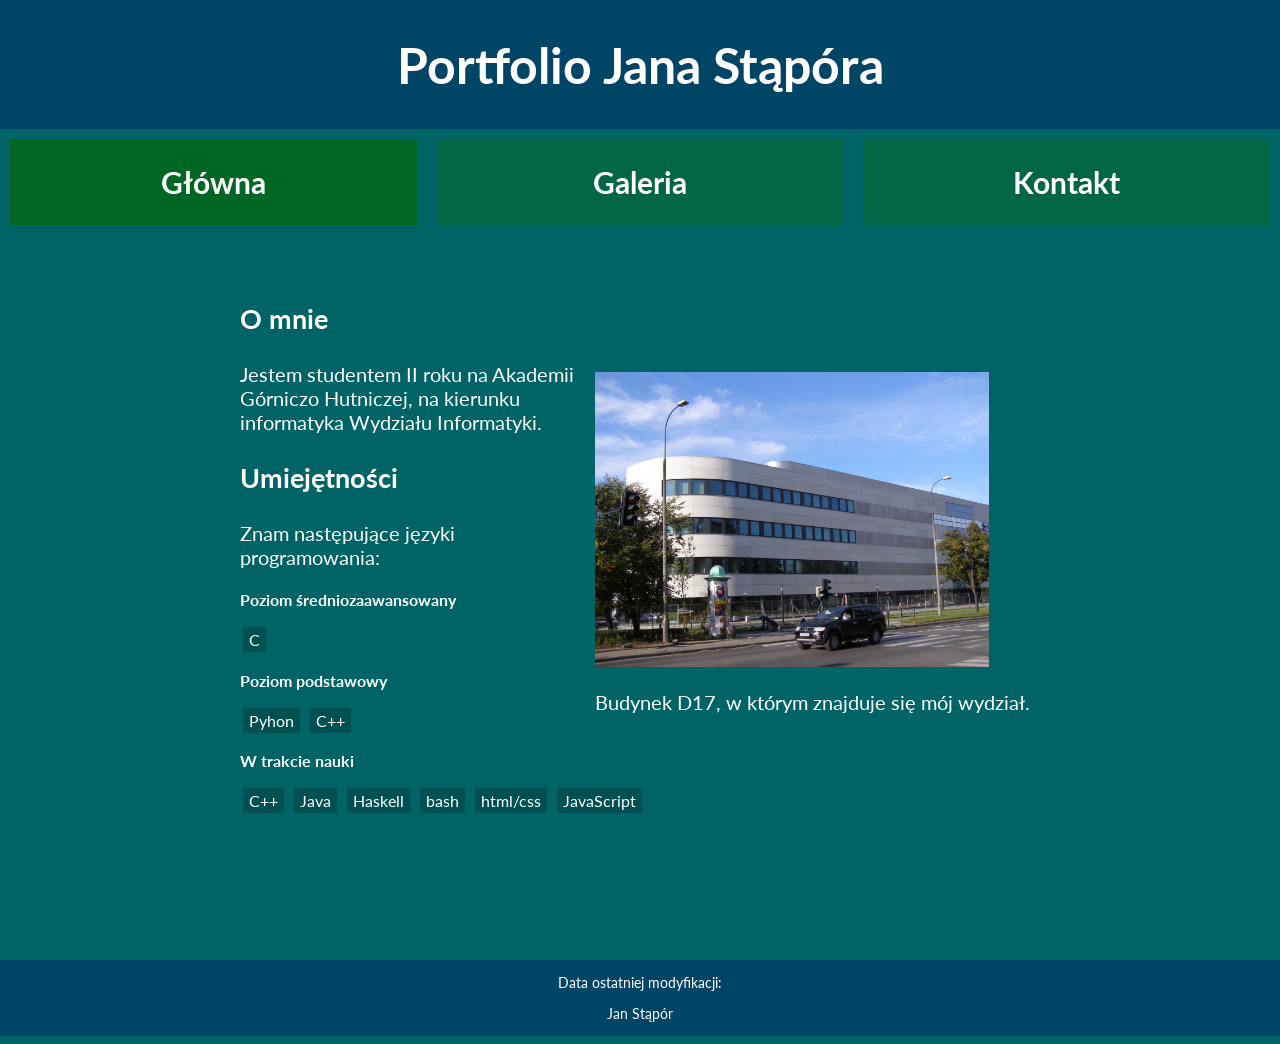
==== lab02/proj01/My_portfolio/index.html @ 9a11509c "Added home page" ====
<!doctype html>

<html>
  <head>
    <meta charset="utf-8" />
    <title>Portfolio Jana Stąpóra</title>

    <link rel="icon" href="resources/icon.ico" />
    <link rel="stylesheet" href="./style.css" />
    <script src="script.js"></script>
  </head>

  <body>
    <header class="mainHeader">
      <h1>Portfolio Jana Stąpóra</h1>
    </header>

    <nav class="mainNav">
      <a class="navButton" href="index.html" id="currSubSite"
        ><h2>Główna</h2></a
      >
      <a class="navButton"><h2>Galeria</h2></a>
      <a class="navButton"><h2>Kontakt</h2></a>
    </nav>

    <main id="mainTextBox">
      <h3>O mnie</h3>
      <div id="imageWi">
        <img
          src="resources/d17.jpg"
          alt="Zdjęcie budynku WI agh (D17)"
          style="zoom: 0.14"
        />
        <p>Budynek D17, w którym znajduje się mój wydział.</p>
      </div>
      <p>
        Jestem studentem II roku na Akademii Górniczo Hutniczej, na kierunku
        informatyka Wydziału Informatyki.
      </p>
      <h3>Umiejętności</h3>
      <p>Znam następujące języki programowania:</p>
      <h4>Poziom średniozaawansowany</h4>
      <section>
        <span class="languageSpan">C</span>
      </section>
      <h4>Poziom podstawowy</h4>
      <section>
        <span class="languageSpan">Pyhon</span>
        <span class="languageSpan">C++</span>
        <h4>W trakcie nauki</h4>
      <section>
        <span class="languageSpan">C++</span>
        <span class="languageSpan">Java</span>
        <span class="languageSpan">Haskell</span>
        <span class="languageSpan">bash</span>
        <span class="languageSpan">html/css</span>
        <span class="languageSpan">JavaScript</span>
      </section>
    </main>
    <footer>
        <p class="pSmall">Data ostatniej modyfikacji:</p>
        <p class="pSmall">Jan Stąpór</p>
    </footer>
  </body>
</html>
---- lab02/proj01/My_portfolio/style.css ----
@import url("https://fonts.googleapis.com/css2?family=Lato:ital,wght@0,100;0,300;0,400;0,700;0,900;1,100;1,300;1,400;1,700;1,900&display=swap");

body {
  margin-top: 0px;
  font-family: Lato;

  width: 100%;
  max-width: 3840px; /*4k*/
  margin-left: auto;
  margin-right: auto;

  background-color: #006466;
  color: white;

  display: flex;
  justify-content: center;
  flex-direction: column;
}

h1 {
  font-size: 50px;
}

h2 {
  font-size: 30px;
}

h3 {
  font-size: 27px;
}

p {
  font-size: 20px;
}

.mainHeader {
  text-align: center;
  padding: 1px;
  background-color: #004466;
}

.mainNav {
  display: flex;
  justify-content: space-between;

  position: sticky;
  top: 0; /*Navbar przykleja sie do góry e*/

  z-index: 1;
  background-color: #006466;
}

.navButton {
  background-color: #006645;
  color: white;
  text-decoration: none;
  text-align: center;

  margin: 10px;

  /*Sprawianie, żeby <a> zachowywał się jak div*/
  display: block;
  width: 100%;
}

#currSubSite {
  background-color: #006623;
}

#mainTextBox {
  padding: 150px;
  padding-top: 40px;
  align-self: center;
  max-width: 800px; /*żeby obrazek nie rozjeżdżał się przy oddalaniu*/
}

#imageWi {
  float: right;
  padding: 10px;
}

.languageSpan {
  background-color: #005052;
  padding: 3px;
  padding-left: 6px;
  padding-right: 6px;
  margin: 3px;
}

footer {
  text-align: center;
  background-color: #004466;
}

.pSmall {
  font-size: 14px;
}
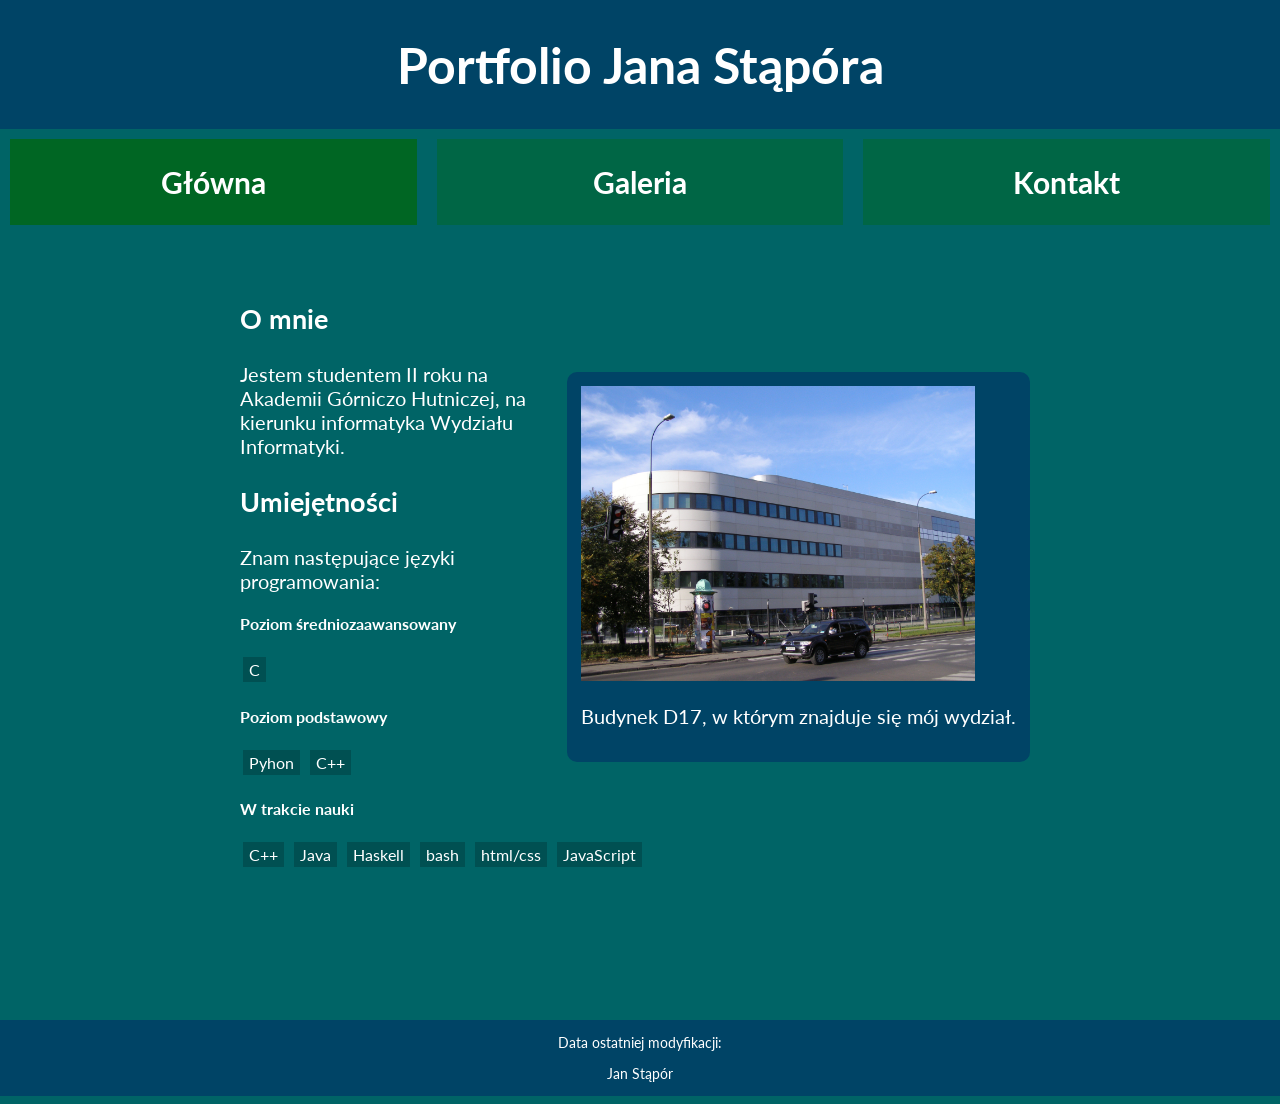
==== commit e1b85eb3: "Added gallery" ====
--- a/lab02/proj01/My_portfolio/index.html
+++ b/lab02/proj01/My_portfolio/index.html
@@ -5,7 +5,7 @@
     <meta charset="utf-8" />
     <title>Portfolio Jana Stąpóra</title>
 
-    <link rel="icon" href="resources/icon.ico" />
+    <link rel="icon" href="resources/images/icon.ico" />
     <link rel="stylesheet" href="./style.css" />
     <script src="script.js"></script>
   </head>
@@ -16,18 +16,24 @@
     </header>
 
     <nav class="mainNav">
-      <a class="navButton" href="index.html" id="currSubSite"
-        ><h2>Główna</h2></a
-      >
-      <a class="navButton"><h2>Galeria</h2></a>
-      <a class="navButton"><h2>Kontakt</h2></a>
+      <a class="navButton" href="index.html" id="currSubSite">
+        <h2>Główna</h2>
+      </a>
+
+      <a class="navButton" href="gallery.html">
+        <h2>Galeria</h2>
+      </a>
+
+      <a class="navButton" href="contact.html">
+        <h2>Kontakt</h2>
+      </a>
     </nav>
 
     <main id="mainTextBox">
       <h3>O mnie</h3>
-      <div id="imageWi">
+      <div style="float: right;" class="imageBox" >
         <img
-          src="resources/d17.jpg"
+          src="resources/images/d17.jpg"
           alt="Zdjęcie budynku WI agh (D17)"
           style="zoom: 0.14"
         />
--- a/lab02/proj01/My_portfolio/style.css
+++ b/lab02/proj01/My_portfolio/style.css
@@ -74,13 +74,9 @@
   max-width: 800px; /*żeby obrazek nie rozjeżdżał się przy oddalaniu*/
 }
 
-#imageWi {
-  float: right;
-  padding: 10px;
-}
-
 .languageSpan {
   background-color: #005052;
+  display: inline-block; /*żeby przy nowym wierszu spany nie nachodziły na siebie*/
   padding: 3px;
   padding-left: 6px;
   padding-right: 6px;
@@ -95,3 +91,17 @@
 .pSmall {
   font-size: 14px;
 }
+
+.imageBox {
+  margin: 10px;
+  padding: 14px;
+  background-color: #004466;
+  border-radius: 10px;
+}
+
+#mainGalleryBox {
+  padding: 150px;
+  padding-top: 40px;
+  display: flex;
+  flex-wrap: wrap;
+}
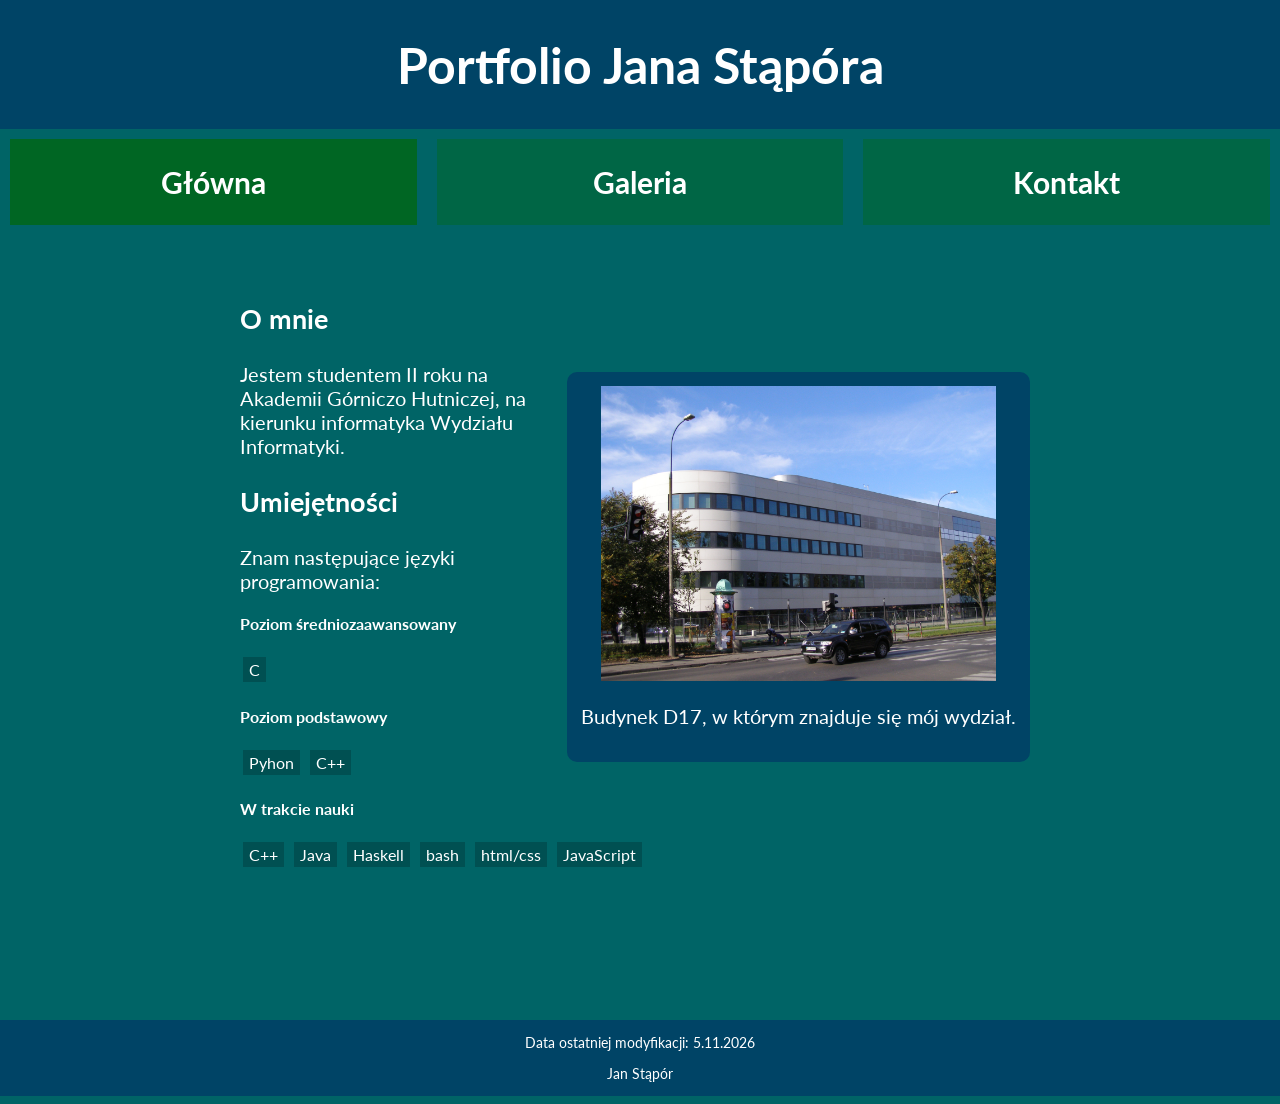
==== commit b69c81bb: "Contact page added" ====
--- a/lab02/proj01/My_portfolio/index.html
+++ b/lab02/proj01/My_portfolio/index.html
@@ -64,7 +64,7 @@
       </section>
     </main>
     <footer>
-        <p class="pSmall">Data ostatniej modyfikacji:</p>
+        <p class="pSmall">Data ostatniej modyfikacji: 5.11.2026</p>
         <p class="pSmall">Jan Stąpór</p>
     </footer>
   </body>
--- a/lab02/proj01/My_portfolio/style.css
+++ b/lab02/proj01/My_portfolio/style.css
@@ -1,5 +1,6 @@
 @import url("https://fonts.googleapis.com/css2?family=Lato:ital,wght@0,100;0,300;0,400;0,700;0,900;1,100;1,300;1,400;1,700;1,900&display=swap");
 
+/*===========Ciało============*/
 body {
   margin-top: 0px;
   font-family: Lato;
@@ -17,6 +18,7 @@
   flex-direction: column;
 }
 
+/*===========Rodzaje czcionek============*/
 h1 {
   font-size: 50px;
 }
@@ -33,12 +35,14 @@
   font-size: 20px;
 }
 
+/*===========Głowa============*/
 .mainHeader {
   text-align: center;
   padding: 1px;
   background-color: #004466;
 }
 
+/*===========Nawigacja============*/
 .mainNav {
   display: flex;
   justify-content: space-between;
@@ -67,13 +71,13 @@
   background-color: #006623;
 }
 
+/*===========Główny tekst============*/
 #mainTextBox {
   padding: 150px;
   padding-top: 40px;
   align-self: center;
   max-width: 800px; /*żeby obrazek nie rozjeżdżał się przy oddalaniu*/
 }
-
 .languageSpan {
   background-color: #005052;
   display: inline-block; /*żeby przy nowym wierszu spany nie nachodziły na siebie*/
@@ -83,6 +87,7 @@
   margin: 3px;
 }
 
+/*===========Stopka============*/
 footer {
   text-align: center;
   background-color: #004466;
@@ -92,11 +97,13 @@
   font-size: 14px;
 }
 
+/*===========Obrazki i galeria============*/
 .imageBox {
   margin: 10px;
   padding: 14px;
   background-color: #004466;
   border-radius: 10px;
+  text-align: center;
 }
 
 #mainGalleryBox {
@@ -105,3 +112,35 @@
   display: flex;
   flex-wrap: wrap;
 }
+
+/*===========Formularz kontaktu============*/
+.contactForm {
+  width: 500px;
+  text-align: center;
+  display: flex;
+  flex-direction: column;
+  align-items: center;
+}
+
+.formLabel {
+  font-size: 16px;
+  margin: 12px;
+  margin-top: 12px;
+  margin-bottom: 4px;
+  display: block;
+}
+
+#mesageBox {
+  min-height: 150px;
+  resize: vertical;
+}
+
+input,
+textarea {
+  width: 100%;
+}
+
+#submitButton {
+  align-self: flex-end;
+  margin-top: 10px;
+}
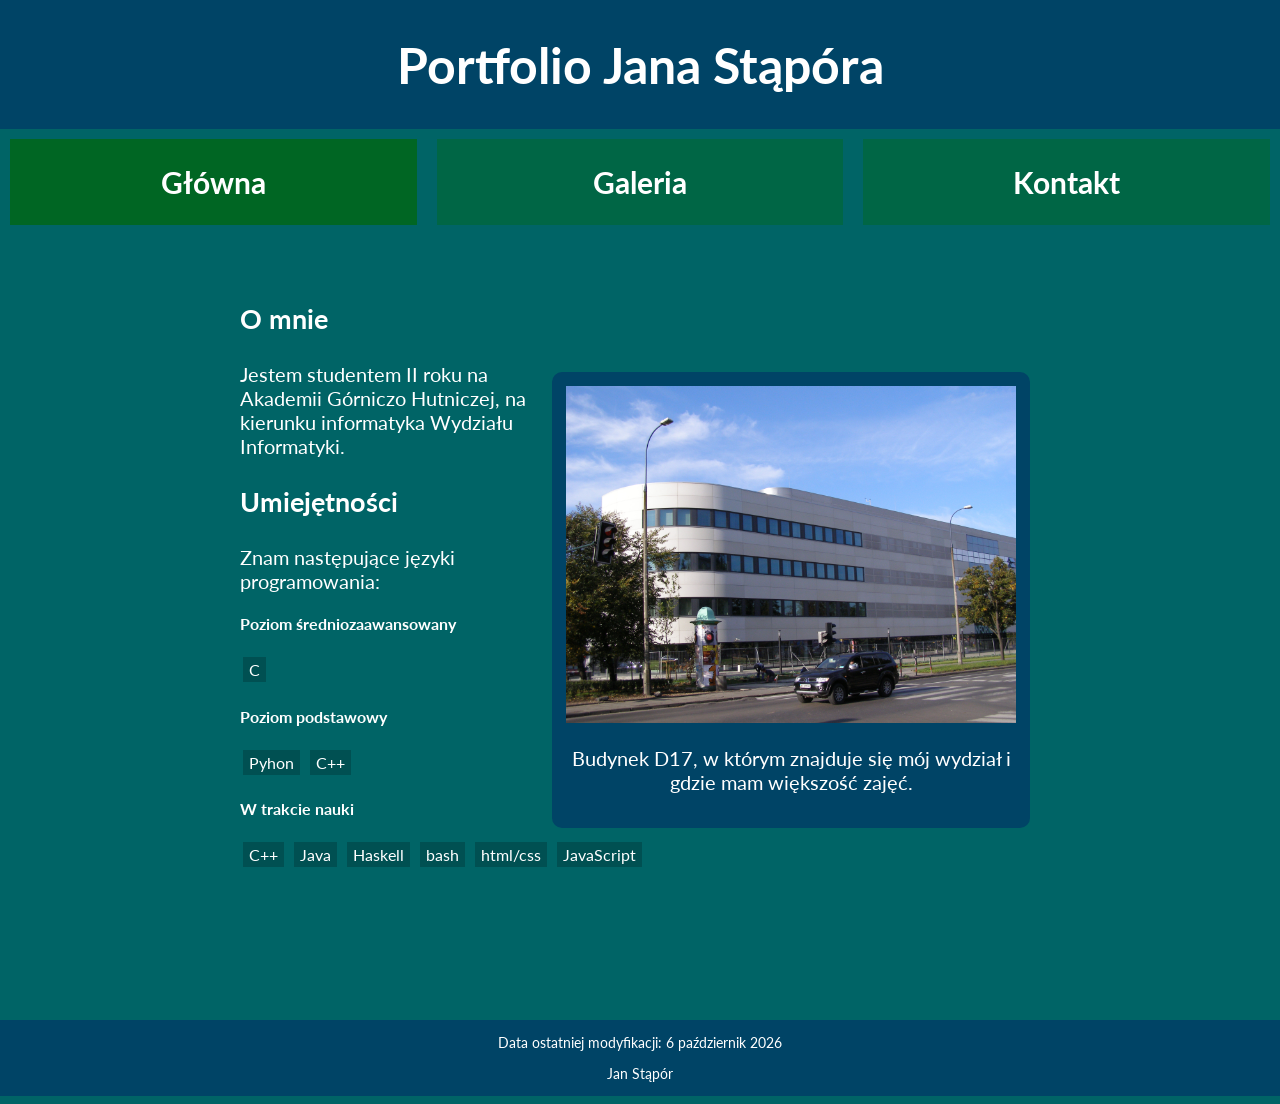
==== commit b3af41ee: "Added translation system" ====
--- a/lab02/proj01/My_portfolio/index.html
+++ b/lab02/proj01/My_portfolio/index.html
@@ -3,57 +3,58 @@
 <html>
   <head>
     <meta charset="utf-8" />
-    <title>Portfolio Jana Stąpóra</title>
+    <title data-textToTranslate="siteTitle">siteTitle</title>
 
-    <link rel="icon" href="resources/images/icon.ico" />
+    <link rel="icon" href="resources/images/icon.ico"/>
     <link rel="stylesheet" href="./style.css" />
-    <script src="script.js"></script>
+    <script src="script.js" defer></script>
   </head>
 
   <body>
     <header class="mainHeader">
-      <h1>Portfolio Jana Stąpóra</h1>
+      <h1 data-textToTranslate="headerTitle">headerTitle</h1>
+      
     </header>
 
     <nav class="mainNav">
       <a class="navButton" href="index.html" id="currSubSite">
-        <h2>Główna</h2>
+        <h2 data-textToTranslate="navHome">navHome</h2>
       </a>
 
       <a class="navButton" href="gallery.html">
-        <h2>Galeria</h2>
+        <h2 data-textToTranslate="navGallery">navGallery</h2>
       </a>
 
       <a class="navButton" href="contact.html">
-        <h2>Kontakt</h2>
+        <h2 data-textToTranslate="navContact">navContact</h2>
       </a>
     </nav>
 
     <main id="mainTextBox">
-      <h3>O mnie</h3>
-      <div style="float: right;" class="imageBox" >
+      <h3 data-textToTranslate="index_main_h3_1">index_main_h3_1</h3>
+      <div style="float: right; width: 450px;" class="imageBox" >
         <img
+          data-textToTranslate="d17_alt"
           src="resources/images/d17.jpg"
-          alt="Zdjęcie budynku WI agh (D17)"
-          style="zoom: 0.14"
+          alt="d17_alt"
+          style="width: 450px"
         />
-        <p>Budynek D17, w którym znajduje się mój wydział.</p>
+        <p data-textToTranslate="index_main_img1">index_main_img1</p>
       </div>
-      <p>
-        Jestem studentem II roku na Akademii Górniczo Hutniczej, na kierunku
-        informatyka Wydziału Informatyki.
+      <p data-textToTranslate="index_main_p1">
+        index_main_p1
       </p>
-      <h3>Umiejętności</h3>
-      <p>Znam następujące języki programowania:</p>
-      <h4>Poziom średniozaawansowany</h4>
+      <h3 data-textToTranslate="index_main_h3_2">index_main_h3_2</h3>
+      <p data-textToTranslate="index_main_p_2">index_main_p_2</p>
+      <h4 data-textToTranslate="index_main_h4_1">index_main_h4_1</h4>
       <section>
         <span class="languageSpan">C</span>
       </section>
-      <h4>Poziom podstawowy</h4>
+      <h4 data-textToTranslate="index_main_h4_2">index_main_h4_2</h4>
       <section>
         <span class="languageSpan">Pyhon</span>
         <span class="languageSpan">C++</span>
-        <h4>W trakcie nauki</h4>
+        <h4 data-textToTranslate="index_main_h4_3">index_main_h4_3</h4>
       <section>
         <span class="languageSpan">C++</span>
         <span class="languageSpan">Java</span>
@@ -64,7 +65,7 @@
       </section>
     </main>
     <footer>
-        <p class="pSmall">Data ostatniej modyfikacji: 5.11.2026</p>
+        <p class="pSmall" data-textToTranslate="footer_p_1">footer_p_1</p>
         <p class="pSmall">Jan Stąpór</p>
     </footer>
   </body>
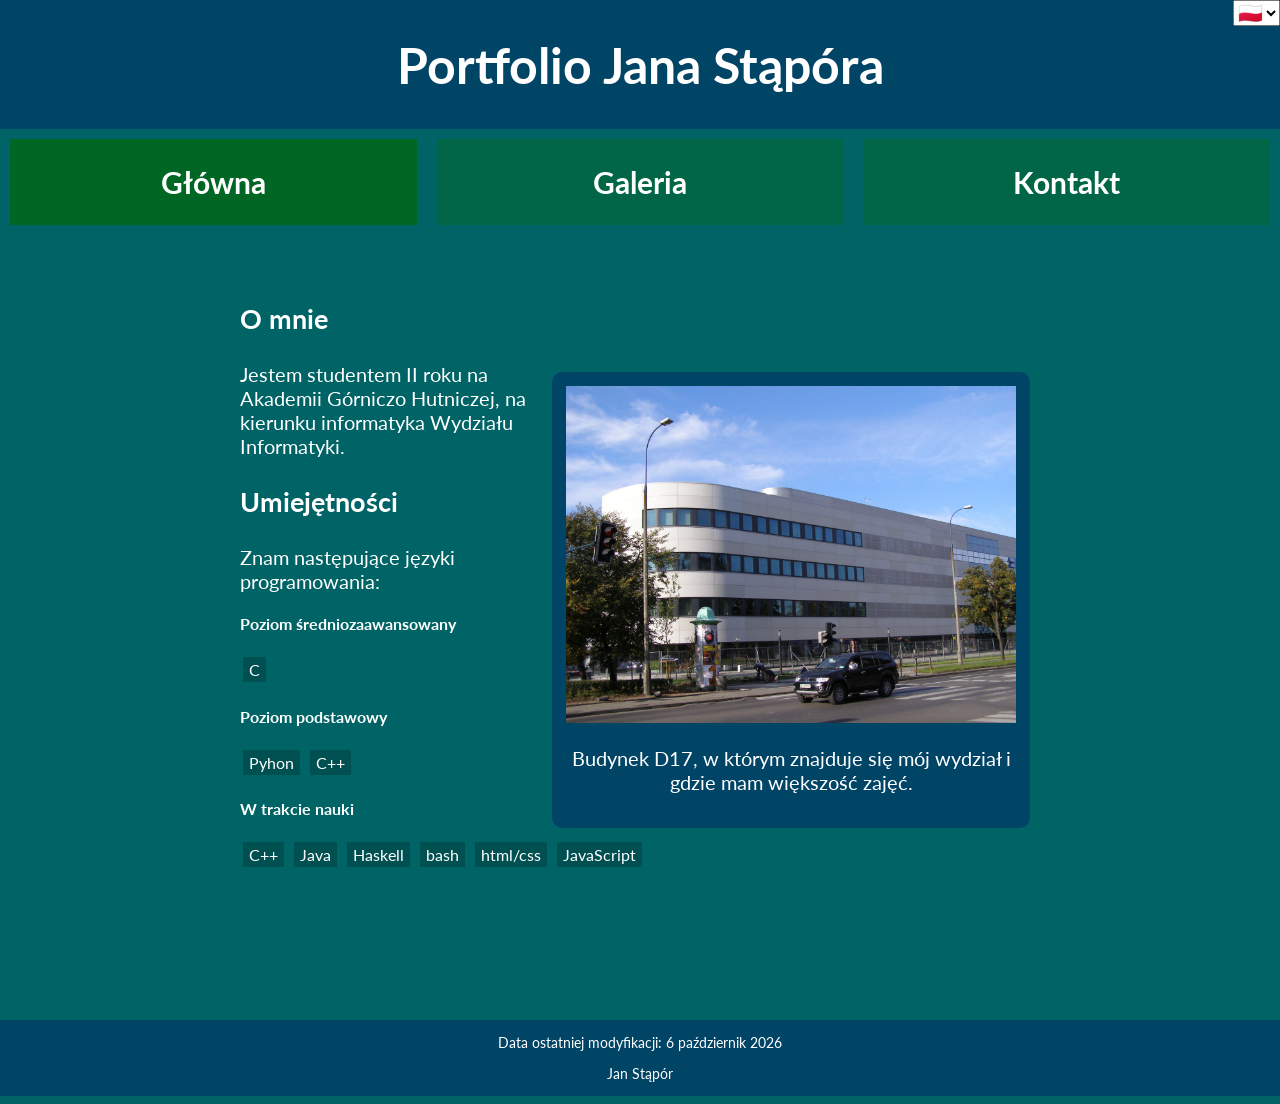
==== commit 138764e6: "Added english translation and language choice button" ====
--- a/lab02/proj01/My_portfolio/index.html
+++ b/lab02/proj01/My_portfolio/index.html
@@ -5,7 +5,7 @@
     <meta charset="utf-8" />
     <title data-textToTranslate="siteTitle">siteTitle</title>
 
-    <link rel="icon" href="resources/images/icon.ico"/>
+    <link rel="icon" href="resources/images/icons/icon.ico"/>
     <link rel="stylesheet" href="./style.css" />
     <script src="script.js" defer></script>
   </head>
@@ -13,7 +13,14 @@
   <body>
     <header class="mainHeader">
       <h1 data-textToTranslate="headerTitle">headerTitle</h1>
-      
+      <select name="languageSelection"id="languageSelection"  class="languageFormFlag">
+          <option value="pl_pl" class="languageFormFlag">     
+	              &#x1f1f5&#x1f1f1
+          </option>
+          <option value="en_us" class="languageFormFlag">     
+	              &#127482&#127480
+          </option>
+      </select>
     </header>
 
     <nav class="mainNav">
--- a/lab02/proj01/My_portfolio/style.css
+++ b/lab02/proj01/My_portfolio/style.css
@@ -40,6 +40,17 @@
   text-align: center;
   padding: 1px;
   background-color: #004466;
+  position: relative; /*Żeby wybór języka się w nim ustawiał*/
+}
+
+#languageSelection {
+  position: absolute;
+  top: 0;
+  right: 0;
+}
+
+.languageFormFlag {
+  font-size: 20px;
 }
 
 /*===========Nawigacja============*/
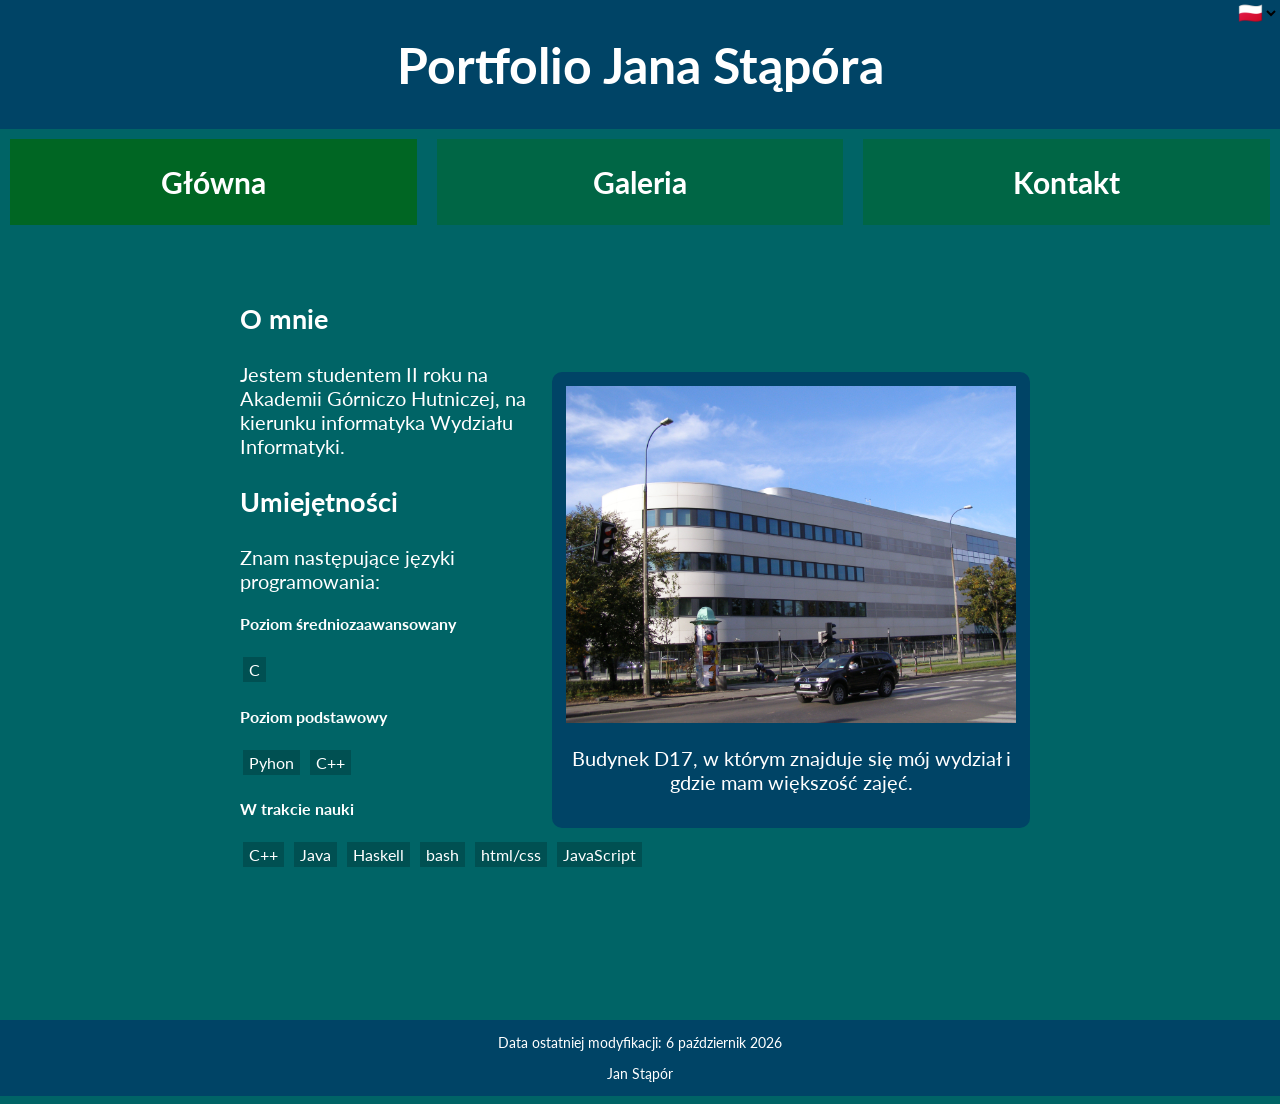
==== commit 50eeeb11: "Fixed translation loading. Added new icon" ====
--- a/lab02/proj01/My_portfolio/index.html
+++ b/lab02/proj01/My_portfolio/index.html
@@ -5,7 +5,7 @@
     <meta charset="utf-8" />
     <title data-textToTranslate="siteTitle">siteTitle</title>
 
-    <link rel="icon" href="resources/images/icons/icon.ico"/>
+    <link rel="icon" href="resources/images/icons/favicon.ico"/>
     <link rel="stylesheet" href="./style.css" />
     <script src="script.js" defer></script>
   </head>
--- a/lab02/proj01/My_portfolio/style.css
+++ b/lab02/proj01/My_portfolio/style.css
@@ -16,6 +16,19 @@
   display: flex;
   justify-content: center;
   flex-direction: column;
+}
+
+/*Ukrywa domyślne wartości w body, póki JS nie zrobi tłumaczenia, z wyłączeniem obrazków*/
+html [data-textToTranslate]:not(img) {
+  /*ogólny selektor, więc ma mniejszy prioryten niż poniższy selektor szczególny*/
+  opacity: 0;
+}
+
+/*Ukrywa domyślne wartości w body, póki JS nie zrobi tłumaczenia*/
+html[isTranslationFinished="true"] [data-textToTranslate]:not(img) {
+  /*selektor działa dla elementów z atrybutem data_textoToTranslate (nie będących img) które są dziećmi takiego htmla, który ma ustawione isTranslationFinished na true*/
+  transition: opacity 0.2s ease-in;
+  opacity: 1;
 }
 
 /*===========Rodzaje czcionek============*/
@@ -47,6 +60,8 @@
   position: absolute;
   top: 0;
   right: 0;
+  background-color: transparent;
+  border-color: transparent;
 }
 
 .languageFormFlag {
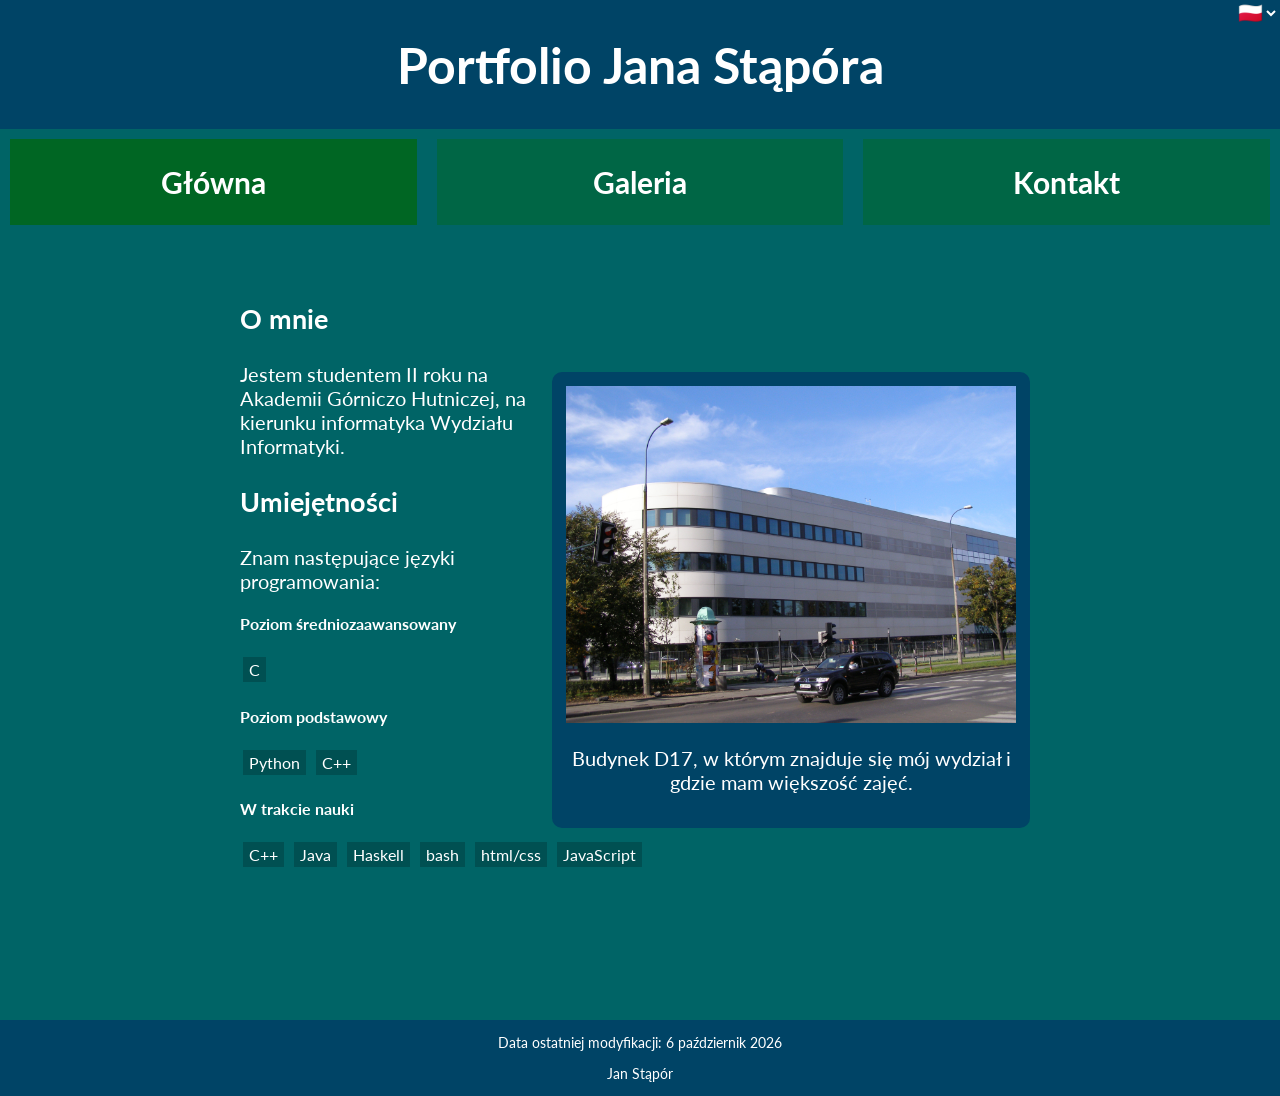
==== commit 8640e669: "Added t to pyhon" ====
--- a/lab02/proj01/My_portfolio/index.html
+++ b/lab02/proj01/My_portfolio/index.html
@@ -59,7 +59,7 @@
       </section>
       <h4 data-textToTranslate="index_main_h4_2">index_main_h4_2</h4>
       <section>
-        <span class="languageSpan">Pyhon</span>
+        <span class="languageSpan">Python</span>
         <span class="languageSpan">C++</span>
         <h4 data-textToTranslate="index_main_h4_3">index_main_h4_3</h4>
       <section>
--- a/lab02/proj01/My_portfolio/style.css
+++ b/lab02/proj01/My_portfolio/style.css
@@ -2,7 +2,7 @@
 
 /*===========Ciało============*/
 body {
-  margin-top: 0px;
+  margin: 0px;
   font-family: Lato;
 
   width: 100%;
@@ -10,11 +10,12 @@
   margin-left: auto;
   margin-right: auto;
 
+  min-height: 100dvh; /*Żeby  wysokość dopadowywała się dynamicznie do wysokości ekranu*/
+
   background-color: #006466;
   color: white;
 
   display: flex;
-  justify-content: center;
   flex-direction: column;
 }
 
@@ -62,6 +63,7 @@
   right: 0;
   background-color: transparent;
   border-color: transparent;
+  color: white;
 }
 
 .languageFormFlag {
@@ -117,6 +119,7 @@
 footer {
   text-align: center;
   background-color: #004466;
+  margin-top: auto; /*Sprawia że stopka na każdym ekranie jest na dole*/
 }
 
 .pSmall {
